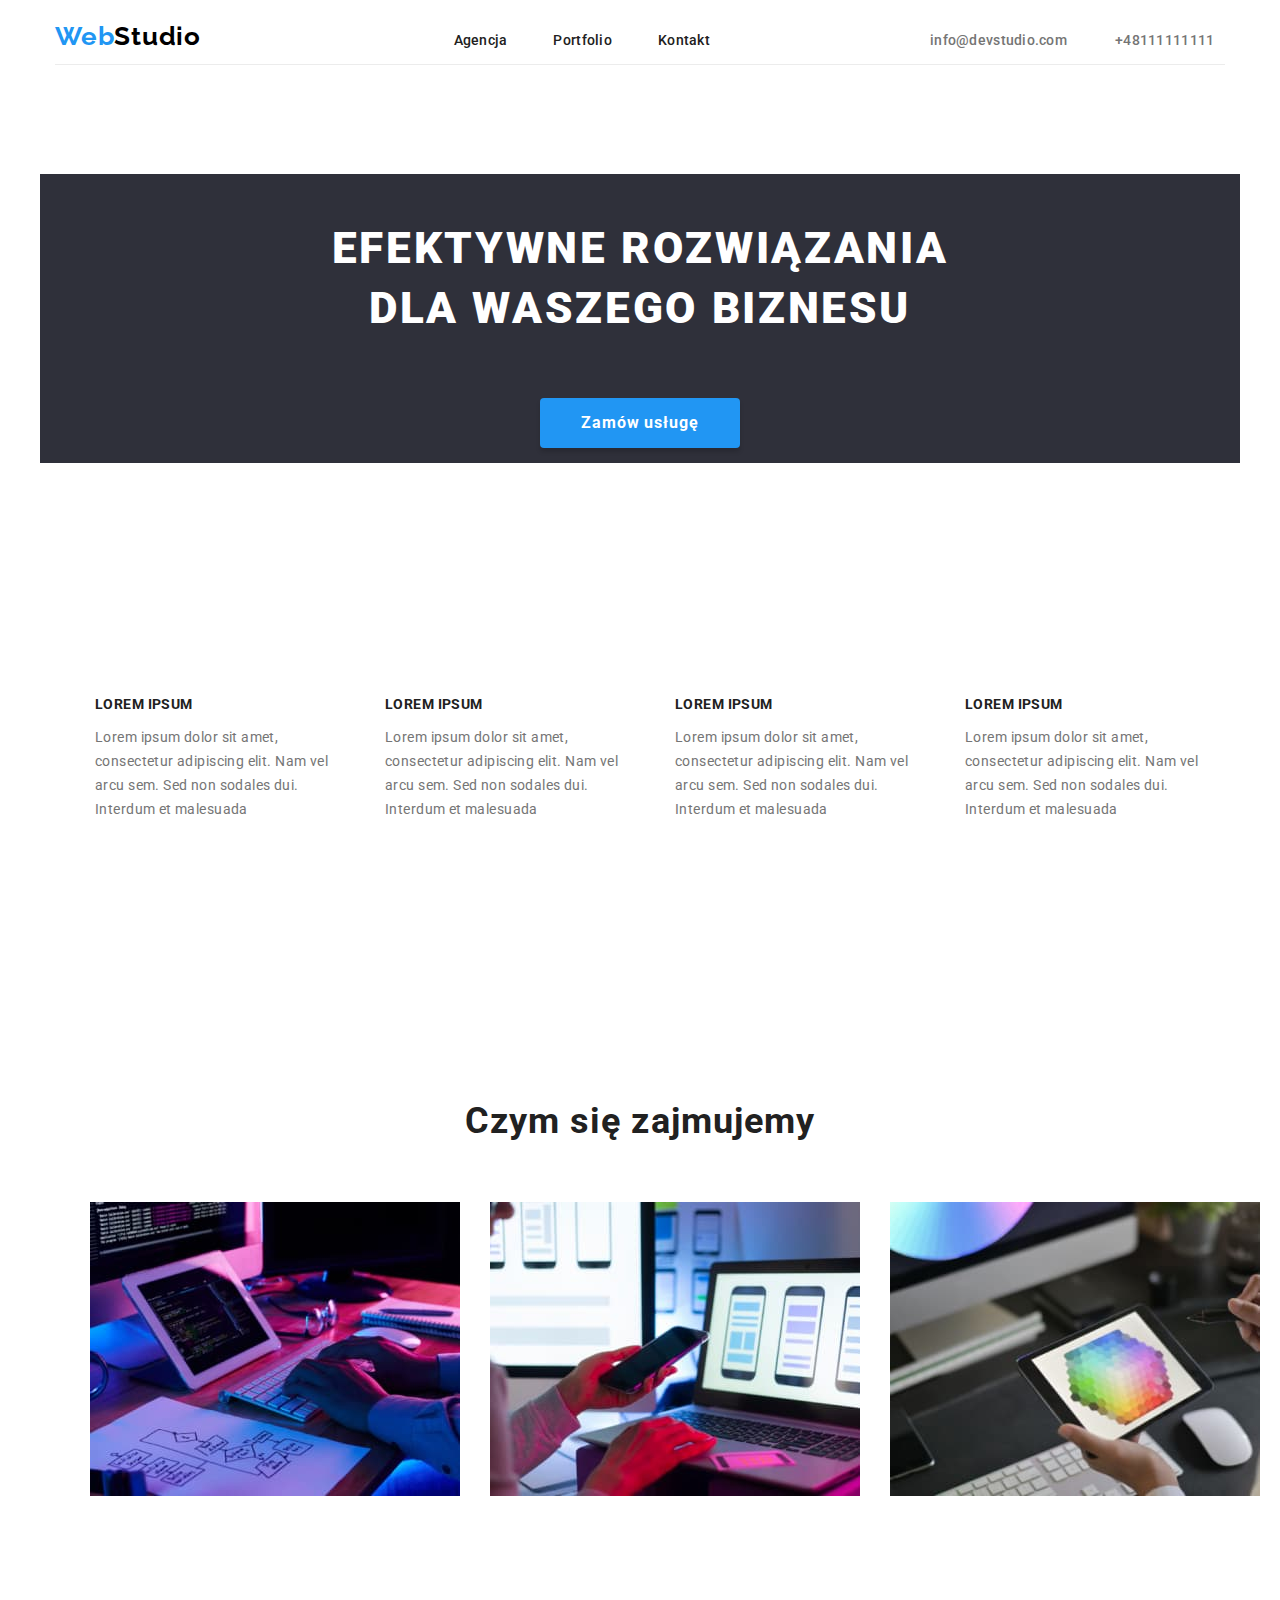
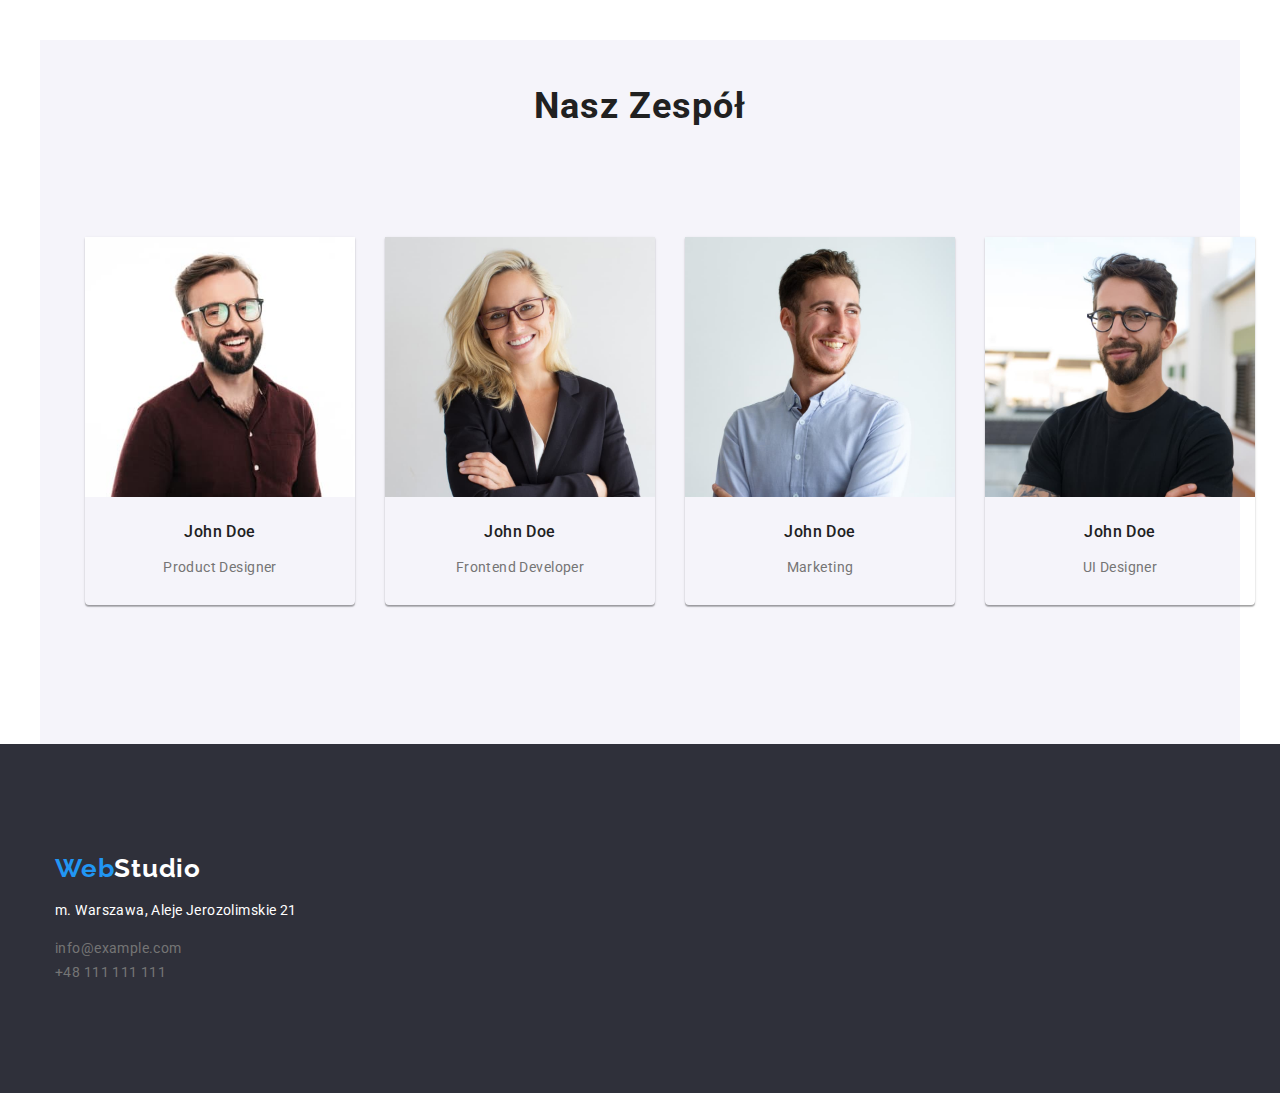
==== index.html @ 5cb28e23 "small fix" ====
<!DOCTYPE html>
<html lang="pl">
    <head>
        <meta charset="UTF-8" />
        <meta http-equiv="X-UA-Compatible" content="IE=edge" />
        <meta name="viewport" content="width=device-width,initial-scale=1-0" />
        <title>hw2 - main page</title>
        <link rel="preconnect" href="https://fonts.googleapis.com" />
        <link rel="preconnect" href="https://fonts.gstatic.com" crossorigin />
        <link
            href="https://fonts.googleapis.com/css2?family=Raleway:wght@700&family=Roboto:wght@400;500;700;900&display=swap"
            rel="stylesheet"
        />
        <link rel="stylesheet" href="https://cdnjs.cloudflare.com/ajax/libs/modern-normalize/1.1.0/modern-normalize.min.css" integrity="sha512-wpPYUAdjBVSE4KJnH1VR1HeZfpl1ub8YT/NKx4PuQ5NmX2tKuGu6U/JRp5y+Y8XG2tV+wKQpNHVUX03MfMFn9Q==" crossorigin="anonymous" referrerpolicy="no-referrer" />
        <link rel="stylesheet" href="./css/style.css" />
        
    </head>
    <body>
        <header class="menu section container">
        <div class="top-line">
            <div>
                <a
                href="https://tomaszdre.github.io/goit-markup-hw-03/"
                class="logo"
                ><span>Web</span><span class="studio-black">Studio</span></a
            > 
           </div>
           <nav>
                <ul class="navigation-list container">
                    <li><a href="index.html" class="decoration">Agencja</a></li>
                    <li><a href="./portfolio.html" class="decoration">Portfolio</a></li>
                    <li><a href="/kontakt" class="decoration">Kontakt</a></li>
                </ul>
            </nav>
            <div class="contacts-top-line">
                <a href="mailto:info@devstudio.com" class="contacs email">info@devstudio.com</a>
                <a href="tel:+48111111111" class="contacs phone">+48111111111</a>
            </div>
        </div>
        </header>
        <main>
            <section class="section-background section">
                <div class="container content">
                <h1>EFEKTYWNE ROZWIĄZANIA DLA WASZEGO BIZNESU</h1>
                <button type="button" class="button zamow-usluge">Zamów usługę</button>
            </div>
        </section>
            <section class="section">
                <div class="container">
                <ul class="lorem-list">
                    <li>
                        <h3>LOREM IPSUM</h3>
                        <p>
                            Lorem ipsum dolor sit amet, consectetur adipiscing
                            elit. Nam vel arcu sem. Sed non sodales dui. 
                            Interdum et malesuada
                        </p>
                    </li>
                    <li>
                        <h3>LOREM IPSUM</h3>
                        <p>
                            Lorem ipsum dolor sit amet, consectetur adipiscing
                            elit. Nam vel arcu sem. Sed non sodales dui.
                            Interdum et malesuada
                        </p>
                    </li>
                    <li>
                        <h3>LOREM IPSUM</h3>
                        <p>
                            Lorem ipsum dolor sit amet, consectetur adipiscing
                            elit. Nam vel arcu sem. Sed non sodales dui.
                            Interdum et malesuada
                        </p>
                    </li>
                    <li>
                        <h3>LOREM IPSUM</h3>
                        <p>
                            Lorem ipsum dolor sit amet, consectetur adipiscing
                            elit. Nam vel arcu sem. Sed non sodales dui.
                            Interdum et malesuada
                        </p>
                    </li>
                </ul>
                </div>
            </section>
            <section class="section">
            <div class="container what-we-do-background">
                <h2>Czym się zajmujemy</h2>
                <div class="container">
                    <ul class="what-we-do">
                    <li><img
                    src="./images/img3.jpg"
                    width="370"
                    height="294"
                    alt="Kodowanie programu"
                /></li>
                <li><img
                    src="./images/img2.jpg"
                    width="370"
                    height="294"
                    alt="Testowanie aplikacji mobilnej"
                /></li>
                <li><img
                    src="./images/img1.jpg"
                    width="370"
                    height="294"
                    alt="Projektowanie stron internetowych"
                /></li>
</ul>
</div>

                </div>
            </section>

            <section class="section our-team-background container">
                <h2>Nasz Zespół</h2>
                <div class="our-team-cards container">
                    <ul class="our-team container">
              <li>
                <figure class="team-card">
                  <img
                        src="./images/img11.jpg"
                        width="270"
                        height="260"
                        alt="Product Designer"
                    />
                    <figcaption class="figcaption">
                        <h4>John Doe</p>
                        <p>Product Designer</p>
                    </figcaption>
                </figure>
              </li>
              <li>
                <figure class="team-card">
                  <img
                        src="./images/img22.jpg"
                        width="270"
                        height="260"
                        alt="Frontend Developer"
                    />
                    <figcaption>
                        <h4>John Doe</p>
                        <p>Frontend Developer</p>
                    </figcaption>
                </figure>
              </li>
              <li>
                <figure class="team-card">
                  <img
                        src="./images/img33.jpg"
                        width="270"
                        height="260"
                        alt="Marketing"
                    />
                    <figcaption>
                        <h4>John Doe</p>
                        <p>Marketing</p>
                    </figcaption>
                </figure>
              </li>
              <li>
              <figure class="team-card">
                  <img
                        src="./images/img44.jpg"
                        width="270"
                        height="260"
                        alt="UI Designer"
                    />
                    <figcaption>
                        <h4>John Doe</p>
                        <p>UI Designer</p>
                    </figcaption>
                </figure>
              </li>
          </ul>
                </figure>
            </div>
            </section>
        </div>
        </main>

        <footer class="section background-footer footer-down">
            <div class="container">
            <a class="logo" href="index.html"
          ><span>Web</span><span class="logo studio-white">Studio</span></a>

            <address>
                <p class="address">m. Warszawa, Aleje Jerozolimskie 21</p>
                <a href="mailto:info@example.com" class="footer-address">info@example.com</a><br />
                <a href="tel:+48111111111" class="footer-address">+48 111 111 111</a>
            </address>
            </div>
        </footer>
    </body>
</html>
---- css/style.css ----
*,
*::before,
*::after {
    box-sizing: border-box;
}

.section {
    padding-top: 94px;
    padding-bottom: 94px;
}

/* notatka REDUKCJA MARGINESOW
margin: -94px; */

.container {
    margin: 0 auto;
    max-width: 1200px;
    padding: 15px;
}

:root {
    --backgroung-page-color: #e5e5e5;
    --brand-color-primary: #2196f3;
    --brand-color-background: #2f303a;
    --brand-color-secondary: #212121;
    --brand-color-ordinary: #f5f4fa;
    --brand-color-white: #ffffff;
    --brand-color-logo-black: #000000;
}

body {
    font-family: "Roboto", sans-serif;
    color: var(--brand-color-secondary);
    background-color: var(--background-page-color);
    max-width: 1600px;
    margin: 0 auto;
    flex-direction: row;
    flex-wrap: wrap;
    padding: 0;
}

button {
    cursor: pointer;
}

p {
    font-family: "Roboto";
    font-style: normal;
    font-weight: 400;
    font-size: 14px;
    line-height: 1.71;
    letter-spacing: 0.03em;
    color: #757575;
}

ul {
    list-style: none;
}

h1 {
    max-width: 696px;
    font-family: "Roboto";
    font-style: normal;
    font-weight: 900;
    font-size: 44px;
    line-height: 60px;
    text-align: center;
    letter-spacing: 0.06em;
    text-transform: uppercase;
    color: #ffffff;
}

h2 {
    font-style: normal;
    font-weight: 700;
    font-size: 36px;
    line-height: 42px;
    text-align: center;
    letter-spacing: 0.03em;
}

h3 {
    font-style: normal;
    font-weight: 700;
    font-size: 14px;
    line-height: 16px;
    letter-spacing: 0.03em;
    text-transform: uppercase;
}

h4 {
    font-weight: 500;
    font-size: 16px;
    line-height: 1.2;
    text-align: center;
    letter-spacing: 0.03em;
    padding-top: 0px;
    padding-bottom: 0px;
}

h5 {
    font-family: "Roboto";
    font-style: normal;
    font-weight: 700;
    font-size: 18px;
    line-height: 36px;
    letter-spacing: 0.06em;
    color: #212121;
}

a:hover,
:focus {
    color: #2196f3;
}

button:hover {
    background-color: #2196f3;
    color: #ffffff;
}

.button {
    font-family: "Roboto";
    font-style: normal;
    font-weight: 700;
    font-size: 16px;
    line-height: 1.8;
    align-items: center;
    text-align: center;
    letter-spacing: 0.06em;
    color: #ffffff;
    width: 200px;
    height: 50px;
    background: #2196f3;
    box-shadow: 0px 4px 4px #00000026;
    border-radius: 4px;
}

menu {
    display: flex;
    max-height: 80px;
    background-color: var(--brand-color-default);
}

/* LOGO */

.logo {
    text-decoration: none;
    font-family: "Raleway";
    font-style: normal;
    font-weight: 700;
    font-size: 26px;
    line-height: 1.2;
    letter-spacing: 0.03em;
    width: 145px;
    height: 31px;
    text-decoration: none;
    color: var(--brand-color-primary);
}

.studio-black {
    color: var(--brand-color-logo-black);
}

.studio-white {
    color: var(--brand-color-white);
}

.top-line {
    border-bottom: #ececec 1px solid;
    display: flex;
    flex-direction: row;
    justify-content: space-between;
    align-items: baseline;
    max-height: 80px;
}
/* NAVIGATION */

.navigation-list {
    align-items: baseline;
    display: flex;
    flex-direction: row;
    justify-content: space-between;
    max-width: 254px;
    gap: 46px;
}

.contacts-top-line {
    display: flex;
    gap: 50px;
}

.email {
    max-width: 135px;
    max-height: 16px;
    left: 1078px;
    top: 32px;
    letter-spacing: 0.02em;
    align-items: baseline;
}

.phone {
    width: 110px;
    height: 16px;
    left: 1263px;
    top: 32px;
    letter-spacing: 0.02em;
    align-items: baseline;
}

.contacs {
    font-style: normal;
    font-weight: 500;
    font-size: 14px;
    line-height: 16px;
    letter-spacing: 0.02em;
    color: #757575;
    text-decoration: none;
}

/* ZAMÓW USUGĘ */

.decoration {
    font-style: normal;
    font-weight: 500;
    font-size: 14px;
    line-height: 16px;
    text-decoration: none;
    letter-spacing: 0.02em;
    color: #212121;
}

/* LOREM IPSUM */

.lorem-list {
    display: inline-flex;
    justify-content: center;
    gap: 30px;
}

/* WHAT WE DO */

.what-we-do {
    display: flex;
    justify-content: center;
    align-items: center;
    gap: 30px;
}

.what-we-do-background {
    display: flex;
    flex-direction: column;
    gap: 50;
}

.address {
    font-style: normal;
    font-weight: 400;
    font-size: 14px;
    line-height: 24px;
    letter-spacing: 0.03em;
    color: #ffffff;
}
.footer-address {
    font-style: normal;
    font-weight: 400;
    font-size: 14px;
    line-height: 24px;
    letter-spacing: 0.03em;
    color: #757575;
    text-decoration: none;
}

.background-footer {
    background: #2f303a;
}

.container2 {
    display: flex;
    align-items: baseline;
    flex-direction: row;
}

.container3 {
    display: flex;
    justify-content: center;
    align-items: center;
    margin: 30px;
    margin-left: 215px;
}

/* EFEKTYWNE  */

.zamow-usluge {
    border: none;
}
.content {
    justify-content: space-around;
    display: flex;
    flex-direction: column;
    align-items: center;
    gap: 30px;
    background-color: var(--brand-color-background);
}

/* OUR TEAM */

.our-team-background {
    display: flex;
    background-color: var(--brand-color-ordinary);
    flex-direction: column;
    gap: 50px;
}

.our-team-cards {
    display: flex;
    gap: 30px;
}

.our-team {
    display: flex;
    align-items: center;
    gap: 30px;
}
.team-card {
    background-color: var(--white-text);
    width: 270px;
    height: 368px;
    box-shadow: 0px 1px 3px rgba(0, 0, 0, 0.12), 0px 1px 1px rgba(0, 0, 0, 0.14),
        0px 2px 1px rgba(0, 0, 0, 0.2);
    border-radius: 0px 0px 4px 4px;
    margin: 0;
    margin-bottom: 94px;
    padding: 0px;
}

.our-team-card-description {
    font-size: 16px;
    line-height: 1.2;
    text-align: center;
    letter-spacing: 0.03em;
    color: var(--inactive-header-contact-link);
}

/* PORTFOLIO */

.buttons-portfolio {
    padding-top: 50px;
    display: flex;
    justify-content: center;
    gap: 8px;
}
.button-portfolio {
    font-family: "Roboto";
    font-style: normal;
    font-weight: 500;
    font-size: 16px;
    line-height: 26px;
    text-align: center;
    letter-spacing: 0.03em;
    color: #212121;
    border: none;
    width: 121px;
    height: 38px;
    background: #f5f4fa;
    border-radius: 4px;
}

.wrap {
    display: flex;
    gap: 30px;
}
.header-border {
    box-sizing: border-box;
    font-size: 18px;
    background: #ffffff;
    margin: 30px;
}

.p {
    font-family: "Roboto";
    font-style: normal;
    font-weight: 400;
    font-size: 16px;
    line-height: 30px;
    letter-spacing: 0.03em;
    color: #757575;
}

.border-caption {
    max-height: 110px;
    display: flex;
    flex-direction: column;
    gap: 4px;
    padding-right: 24px;
    padding-left: 24px;
    padding-bottom: 20px;
    border-left: 1px solid #eeeeee;
    border-right: 1px solid #eeeeee;
    border-bottom: 1px solid #eeeeee;
}
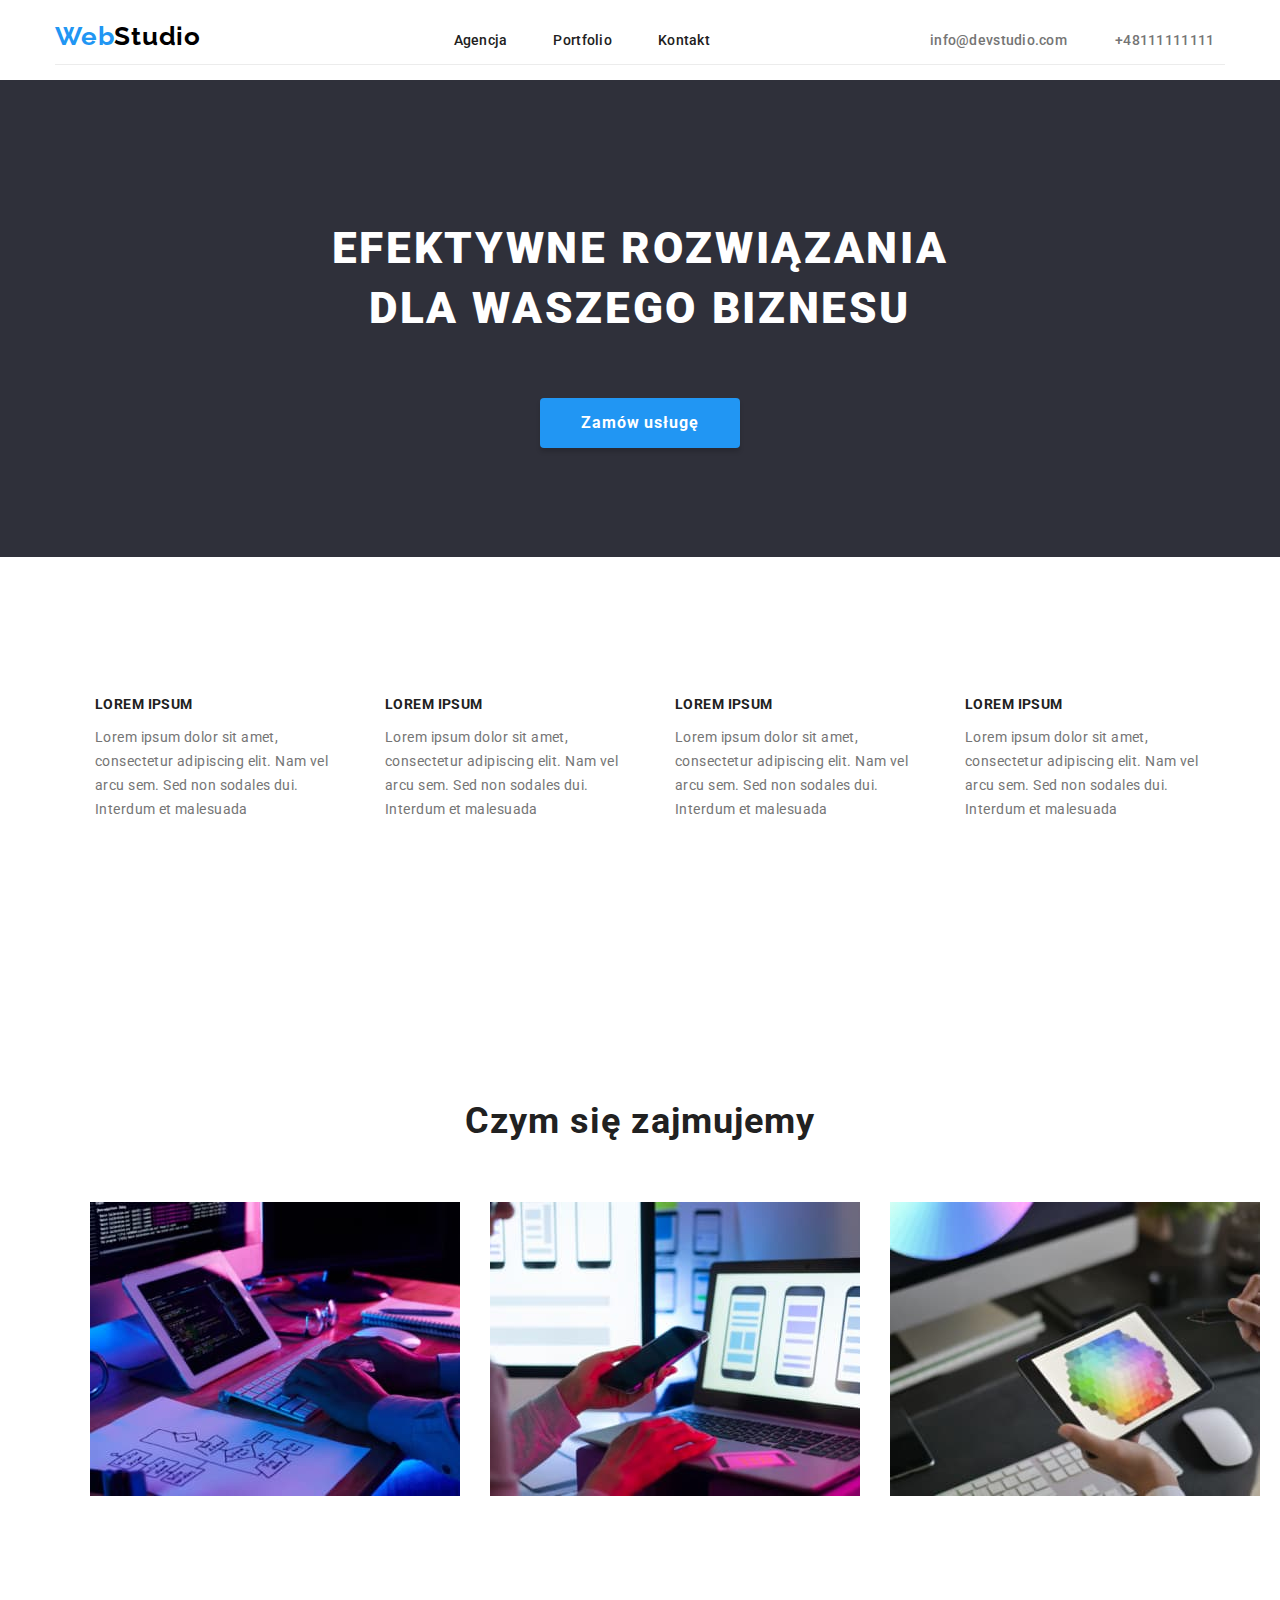
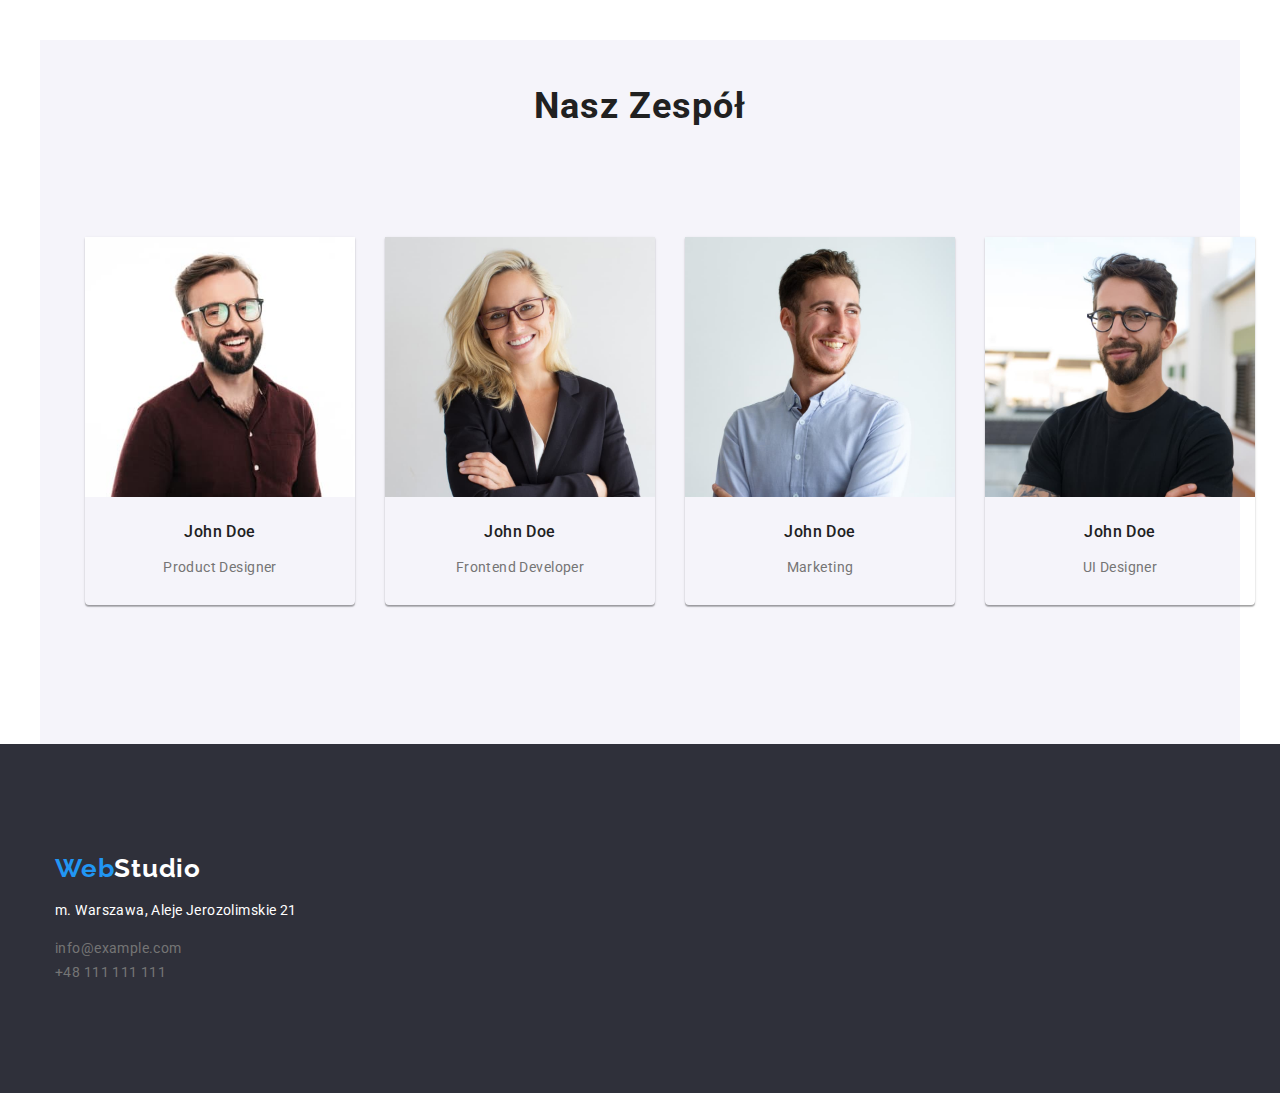
==== commit 5fdc2d76: "changed background" ====
--- a/index.html
+++ b/index.html
@@ -39,12 +39,14 @@
         </div>
         </header>
         <main>
-            <section class="section-background section">
+
+            <section class="section background-footer">
                 <div class="container content">
                 <h1>EFEKTYWNE ROZWIĄZANIA DLA WASZEGO BIZNESU</h1>
-                <button type="button" class="button zamow-usluge">Zamów usługę</button>
+                <button type="button" class="button order-service">Zamów usługę</button>
             </div>
         </section>
+
             <section class="section">
                 <div class="container">
                 <ul class="lorem-list">
@@ -179,7 +181,7 @@
         </div>
         </main>
 
-        <footer class="section background-footer footer-down">
+        <footer class="section background-footer">
             <div class="container">
             <a class="logo" href="index.html"
           ><span>Web</span><span class="logo studio-white">Studio</span></a>
--- a/css/style.css
+++ b/css/style.css
@@ -32,11 +32,11 @@
     font-family: "Roboto", sans-serif;
     color: var(--brand-color-secondary);
     background-color: var(--background-page-color);
-    max-width: 1600px;
     margin: 0 auto;
     flex-direction: row;
     flex-wrap: wrap;
     padding: 0;
+    
 }
 
 button {
@@ -290,7 +290,7 @@
 
 /* EFEKTYWNE  */
 
-.zamow-usluge {
+.order-service {
     border: none;
 }
 .content {
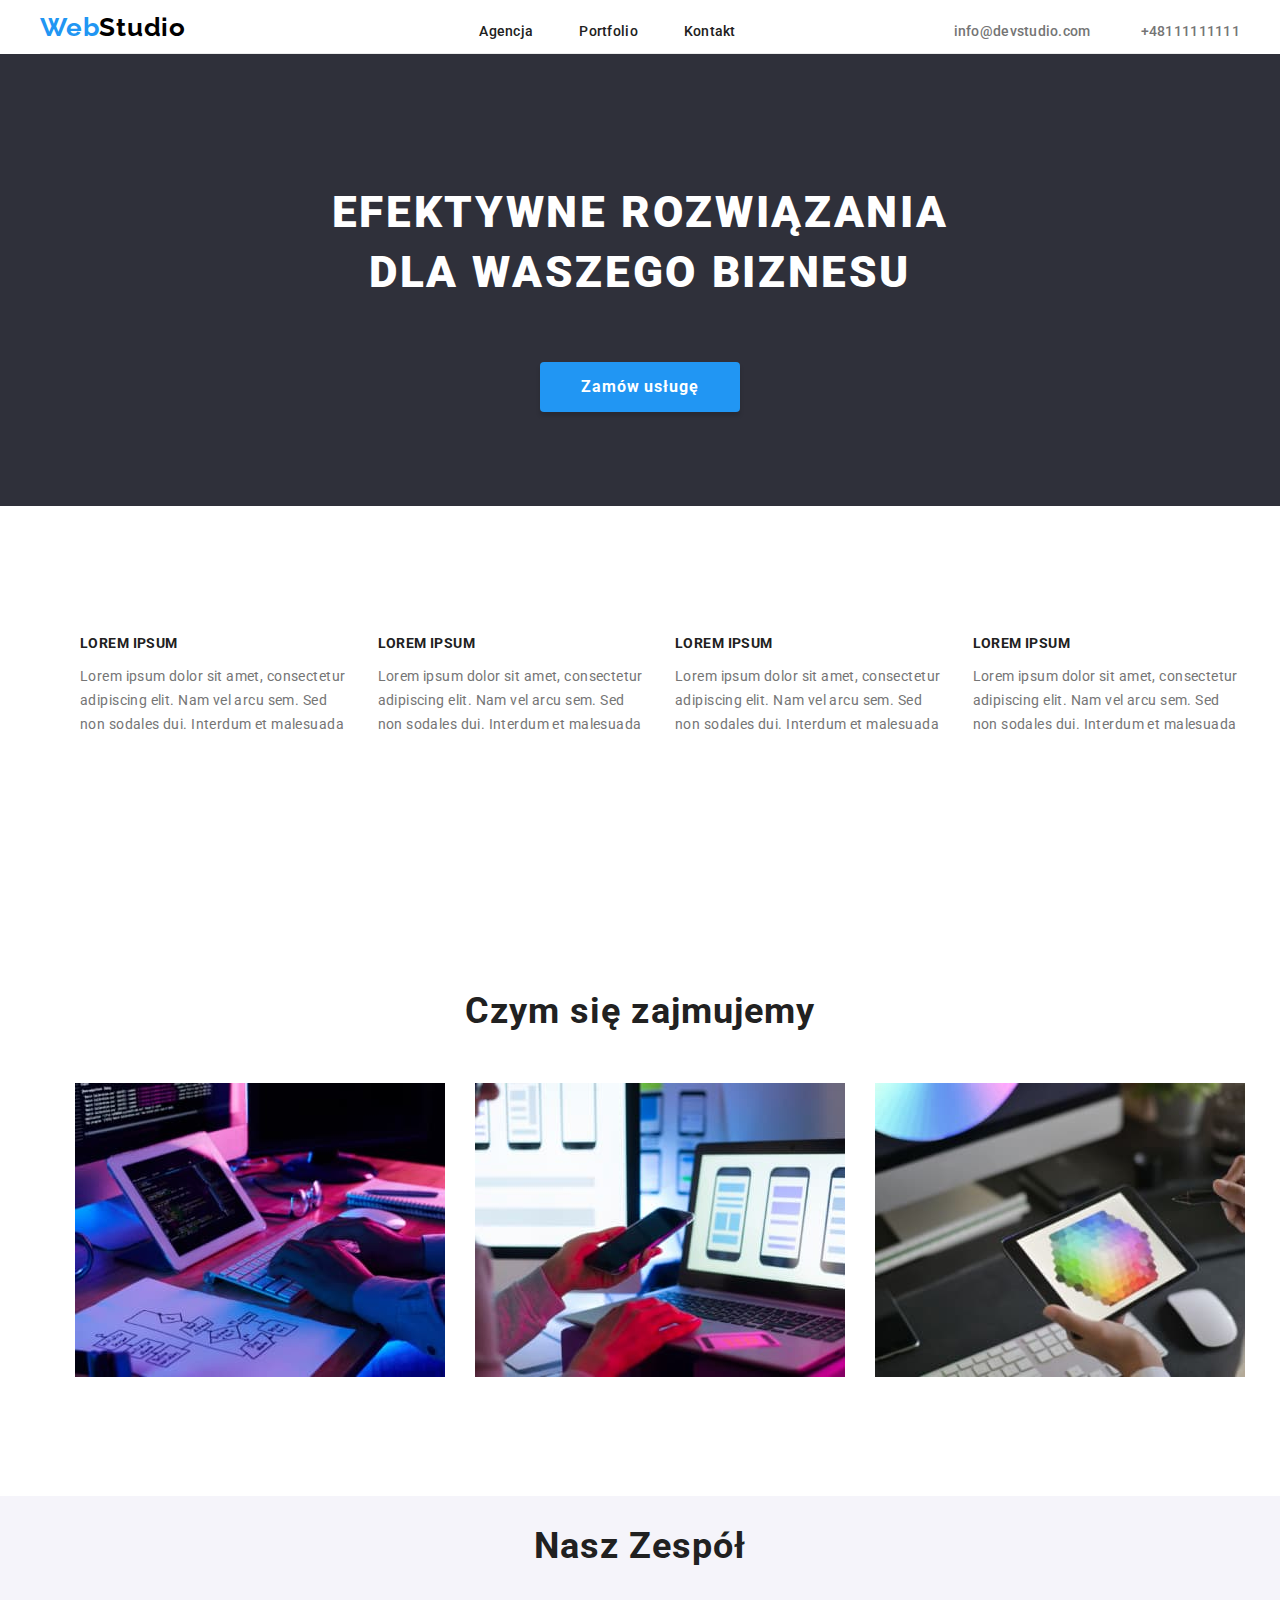
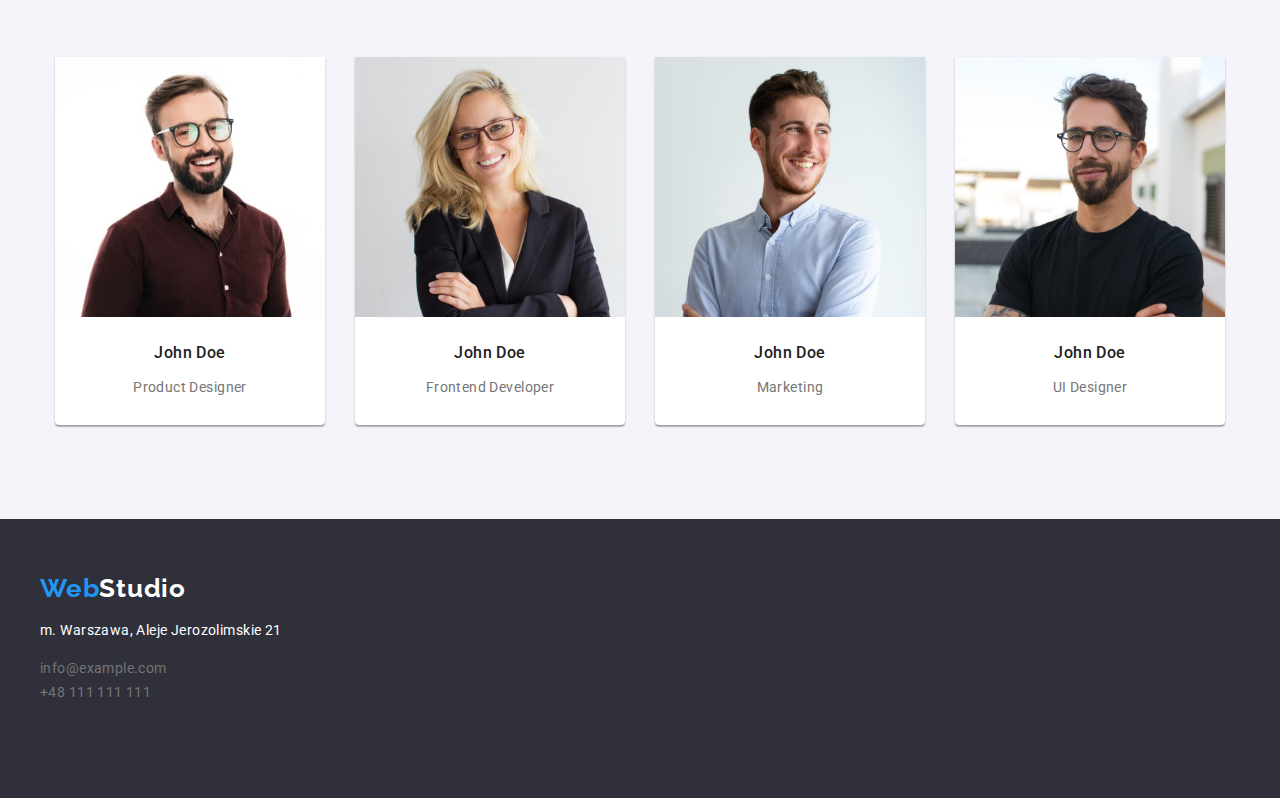
==== commit 3b2ea0f1: "fixed bugs" ====
--- a/index.html
+++ b/index.html
@@ -26,7 +26,7 @@
             > 
            </div>
            <nav>
-                <ul class="navigation-list container">
+                <ul class="navigation-list">
                     <li><a href="index.html" class="decoration">Agencja</a></li>
                     <li><a href="./portfolio.html" class="decoration">Portfolio</a></li>
                     <li><a href="/kontakt" class="decoration">Kontakt</a></li>
@@ -114,7 +114,7 @@
                 </div>
             </section>
 
-            <section class="section our-team-background container">
+            <section class="section our-team-background container2">
                 <h2>Nasz Zespół</h2>
                 <div class="our-team-cards container">
                     <ul class="our-team container">
@@ -126,7 +126,7 @@
                         height="260"
                         alt="Product Designer"
                     />
-                    <figcaption class="figcaption">
+                    <figcaption>
                         <h4>John Doe</p>
                         <p>Product Designer</p>
                     </figcaption>
@@ -182,10 +182,9 @@
         </main>
 
         <footer class="section background-footer">
-            <div class="container">
+            <div class="container container3">
             <a class="logo" href="index.html"
           ><span>Web</span><span class="logo studio-white">Studio</span></a>
-
             <address>
                 <p class="address">m. Warszawa, Aleje Jerozolimskie 21</p>
                 <a href="mailto:info@example.com" class="footer-address">info@example.com</a><br />
--- a/css/style.css
+++ b/css/style.css
@@ -14,8 +14,10 @@
 
 .container {
     margin: 0 auto;
+    margin-top: 5px;
     max-width: 1200px;
-    padding: 15px;
+    padding: 0px;
+    flex-wrap: wrap;
 }
 
 :root {
@@ -34,9 +36,7 @@
     background-color: var(--background-page-color);
     margin: 0 auto;
     flex-direction: row;
-    flex-wrap: wrap;
     padding: 0;
-    
 }
 
 button {
@@ -172,6 +172,7 @@
     justify-content: space-between;
     align-items: baseline;
     max-height: 80px;
+    margin: 0 auto;
 }
 /* NAVIGATION */
 
@@ -180,7 +181,8 @@
     display: flex;
     flex-direction: row;
     justify-content: space-between;
-    max-width: 254px;
+    max-width: 261px;
+    max-height: 16px;
     gap: 46px;
 }
 
@@ -190,19 +192,19 @@
 }
 
 .email {
-    max-width: 135px;
+    /* max-width: 135px;
     max-height: 16px;
     left: 1078px;
-    top: 32px;
+    top: 32px; */
     letter-spacing: 0.02em;
     align-items: baseline;
 }
 
 .phone {
-    width: 110px;
+    /* width: 110px;
     height: 16px;
     left: 1263px;
-    top: 32px;
+    top: 32px; */
     letter-spacing: 0.02em;
     align-items: baseline;
 }
@@ -275,17 +277,14 @@
 }
 
 .container2 {
-    display: flex;
-    align-items: baseline;
-    flex-direction: row;
+    margin: 0 auto;
+    margin-top: 5px;
+    max-width: 1600px;
+    padding: 0px;
 }
 
 .container3 {
-    display: flex;
-    justify-content: center;
-    align-items: center;
-    margin: 30px;
-    margin-left: 215px;
+    margin-top: -40px;
 }
 
 /* EFEKTYWNE  */
@@ -322,7 +321,7 @@
     gap: 30px;
 }
 .team-card {
-    background-color: var(--white-text);
+    background-color: var(--brand-color-white);
     width: 270px;
     height: 368px;
     box-shadow: 0px 1px 3px rgba(0, 0, 0, 0.12), 0px 1px 1px rgba(0, 0, 0, 0.14),
@@ -367,7 +366,9 @@
 
 .wrap {
     display: flex;
-    gap: 30px;
+    gap: 25px;
+    margin-left: 280px;
+    flex-wrap: wrap;
 }
 .header-border {
     box-sizing: border-box;
@@ -398,3 +399,4 @@
     border-right: 1px solid #eeeeee;
     border-bottom: 1px solid #eeeeee;
 }
+.no-gap {display: block;}
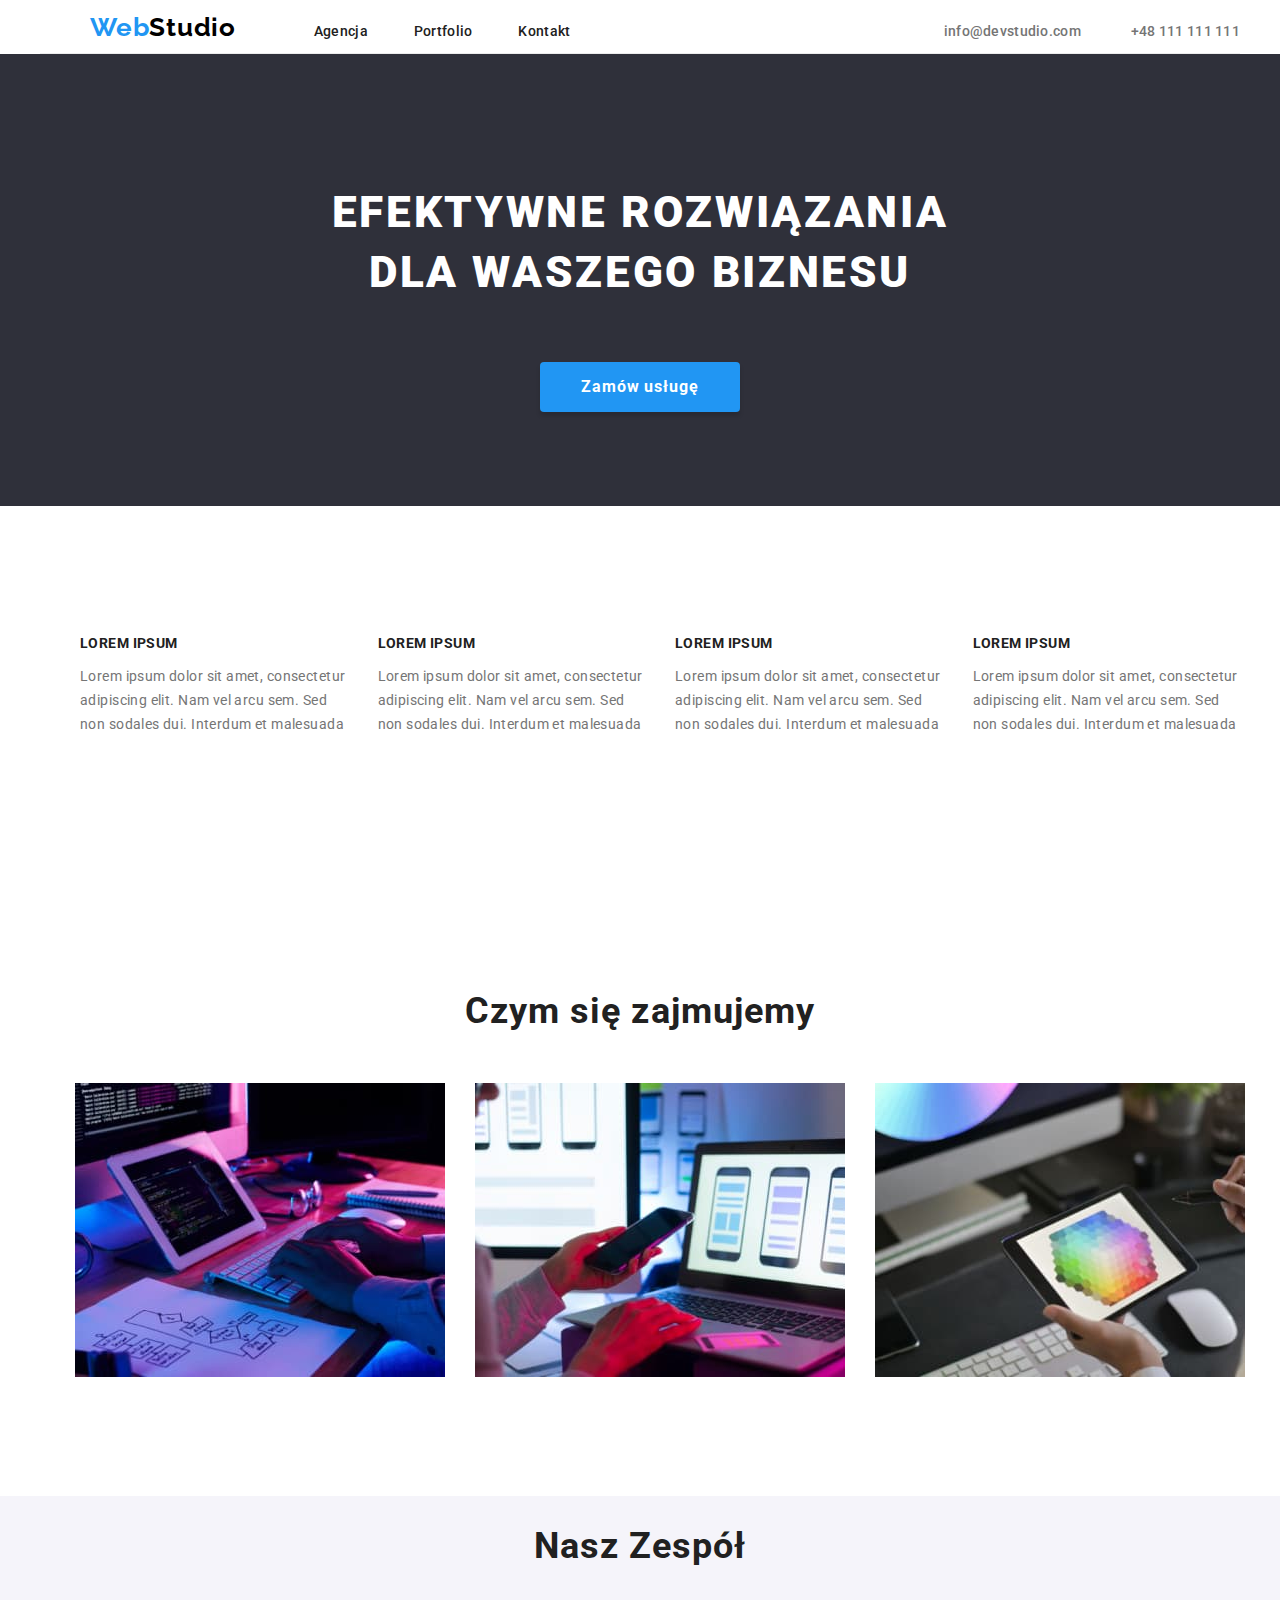
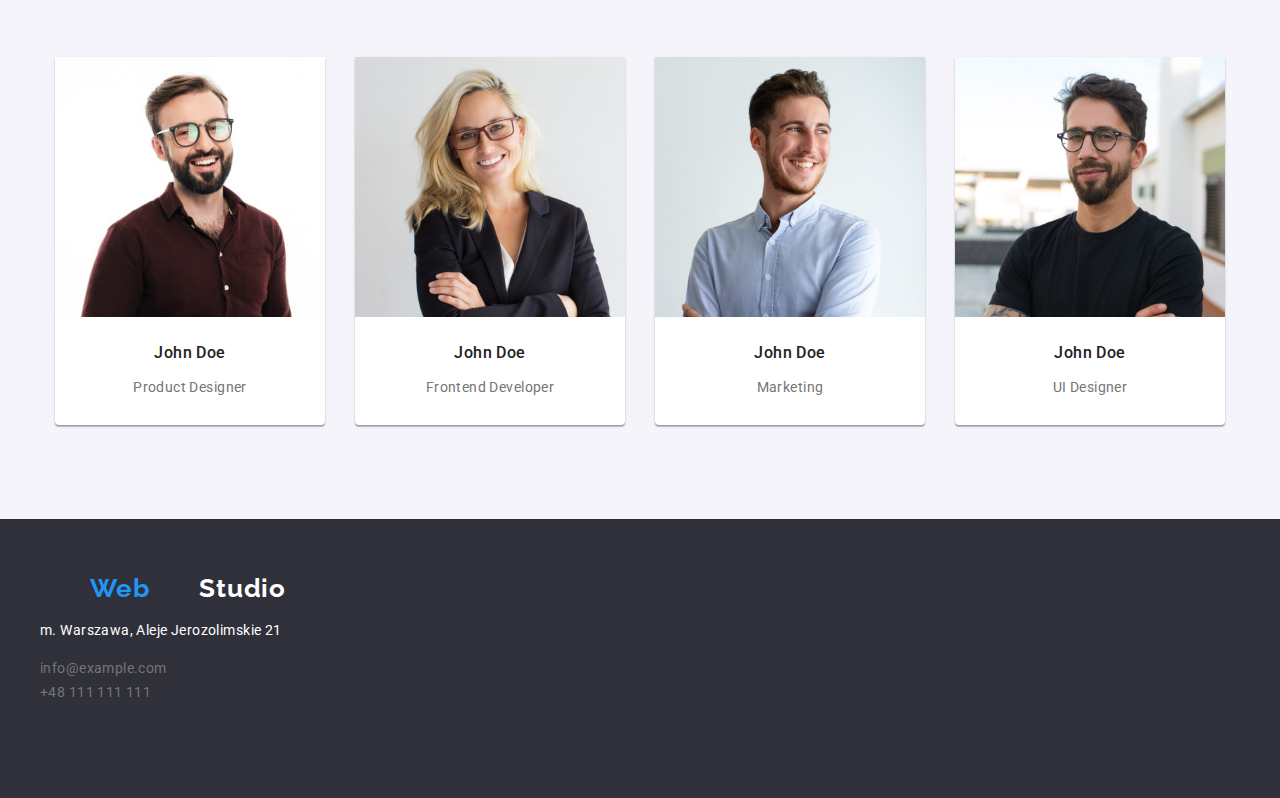
==== commit f1091fec: "header fix" ====
--- a/index.html
+++ b/index.html
@@ -34,7 +34,7 @@
             </nav>
             <div class="contacts-top-line">
                 <a href="mailto:info@devstudio.com" class="contacs email">info@devstudio.com</a>
-                <a href="tel:+48111111111" class="contacs phone">+48111111111</a>
+                <a href="tel:+48111111111" class="contacs phone">+48 111 111 111</a>
             </div>
         </div>
         </header>
--- a/css/style.css
+++ b/css/style.css
@@ -153,6 +153,7 @@
     letter-spacing: 0.03em;
     width: 145px;
     height: 31px;
+    margin-left: 50px;
     text-decoration: none;
     color: var(--brand-color-primary);
 }
@@ -189,6 +190,7 @@
 .contacts-top-line {
     display: flex;
     gap: 50px;
+    margin-left: 371px;
 }
 
 .email {
@@ -399,4 +401,6 @@
     border-right: 1px solid #eeeeee;
     border-bottom: 1px solid #eeeeee;
 }
-.no-gap {display: block;}
+.no-gap {
+    display: block;
+}
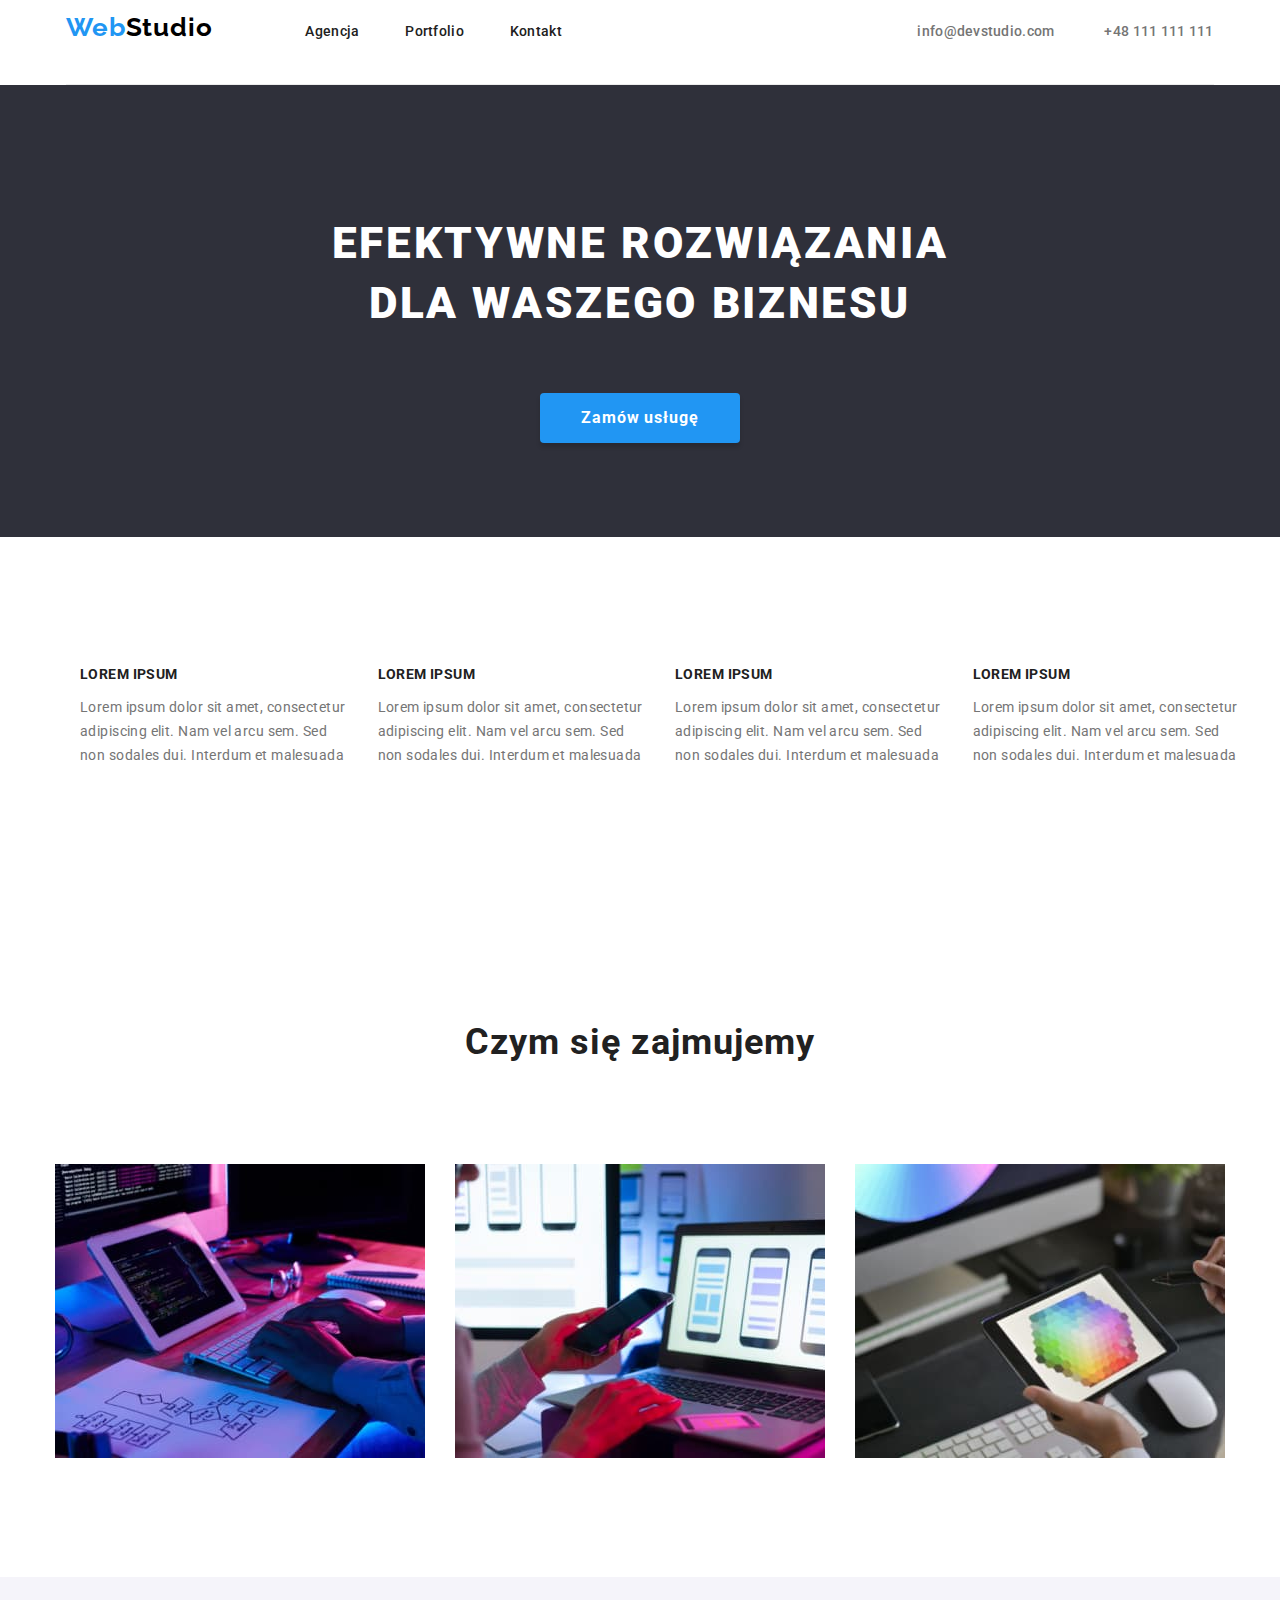
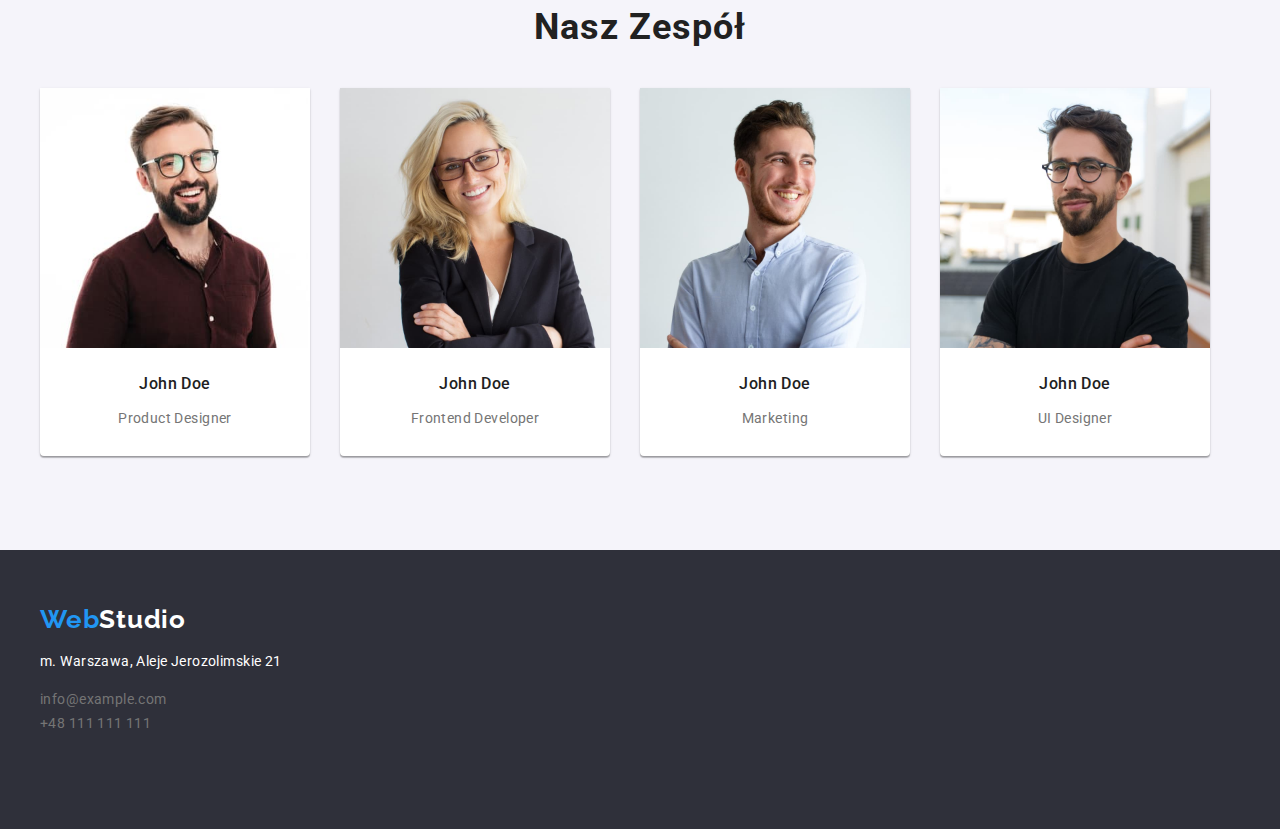
==== commit 32ce24b7: "bug fixes" ====
--- a/index.html
+++ b/index.html
@@ -183,8 +183,9 @@
 
         <footer class="section background-footer">
             <div class="container container3">
-            <a class="logo" href="index.html"
-          ><span>Web</span><span class="logo studio-white">Studio</span></a>
+            <a class="logo" href="index.html">
+                <span>Web</span><span class="logo studio-white">Studio</span></a>
+                
             <address>
                 <p class="address">m. Warszawa, Aleje Jerozolimskie 21</p>
                 <a href="mailto:info@example.com" class="footer-address">info@example.com</a><br />
--- a/css/style.css
+++ b/css/style.css
@@ -15,7 +15,7 @@
 .container {
     margin: 0 auto;
     margin-top: 5px;
-    max-width: 1200px;
+    width: 1200px;
     padding: 0px;
     flex-wrap: wrap;
 }
@@ -135,9 +135,9 @@
     border-radius: 4px;
 }
 
-menu {
-    display: flex;
-    max-height: 80px;
+.menu {
+    display: flex;
+    height: 80px;
     background-color: var(--brand-color-default);
 }
 
@@ -153,7 +153,6 @@
     letter-spacing: 0.03em;
     width: 145px;
     height: 31px;
-    margin-left: 50px;
     text-decoration: none;
     color: var(--brand-color-primary);
 }
@@ -168,6 +167,7 @@
 
 .top-line {
     border-bottom: #ececec 1px solid;
+    max-width: 1600px;
     display: flex;
     flex-direction: row;
     justify-content: space-between;
@@ -185,12 +185,15 @@
     max-width: 261px;
     max-height: 16px;
     gap: 46px;
+    margin-right: 0px;
+    margin-left: 53px;
+
 }
 
 .contacts-top-line {
     display: flex;
     gap: 50px;
-    margin-left: 371px;
+    margin-left: 391px;
 }
 
 .email {
@@ -248,12 +251,13 @@
     justify-content: center;
     align-items: center;
     gap: 30px;
+    padding: 0px;
 }
 
 .what-we-do-background {
     display: flex;
     flex-direction: column;
-    gap: 50;
+    gap: 50px;
 }
 
 .address {
@@ -309,7 +313,7 @@
     display: flex;
     background-color: var(--brand-color-ordinary);
     flex-direction: column;
-    gap: 50px;
+    max-width: 1900px;
 }
 
 .our-team-cards {
@@ -344,8 +348,11 @@
 
 /* PORTFOLIO */
 
+.pad-but {padding-top: 30px;}
+
 .buttons-portfolio {
-    padding-top: 50px;
+    padding-top: 94px;
+    padding-bottom: 0px;
     display: flex;
     justify-content: center;
     gap: 8px;
@@ -376,7 +383,7 @@
     box-sizing: border-box;
     font-size: 18px;
     background: #ffffff;
-    margin: 30px;
+    margin: 0px;
 }
 
 .p {
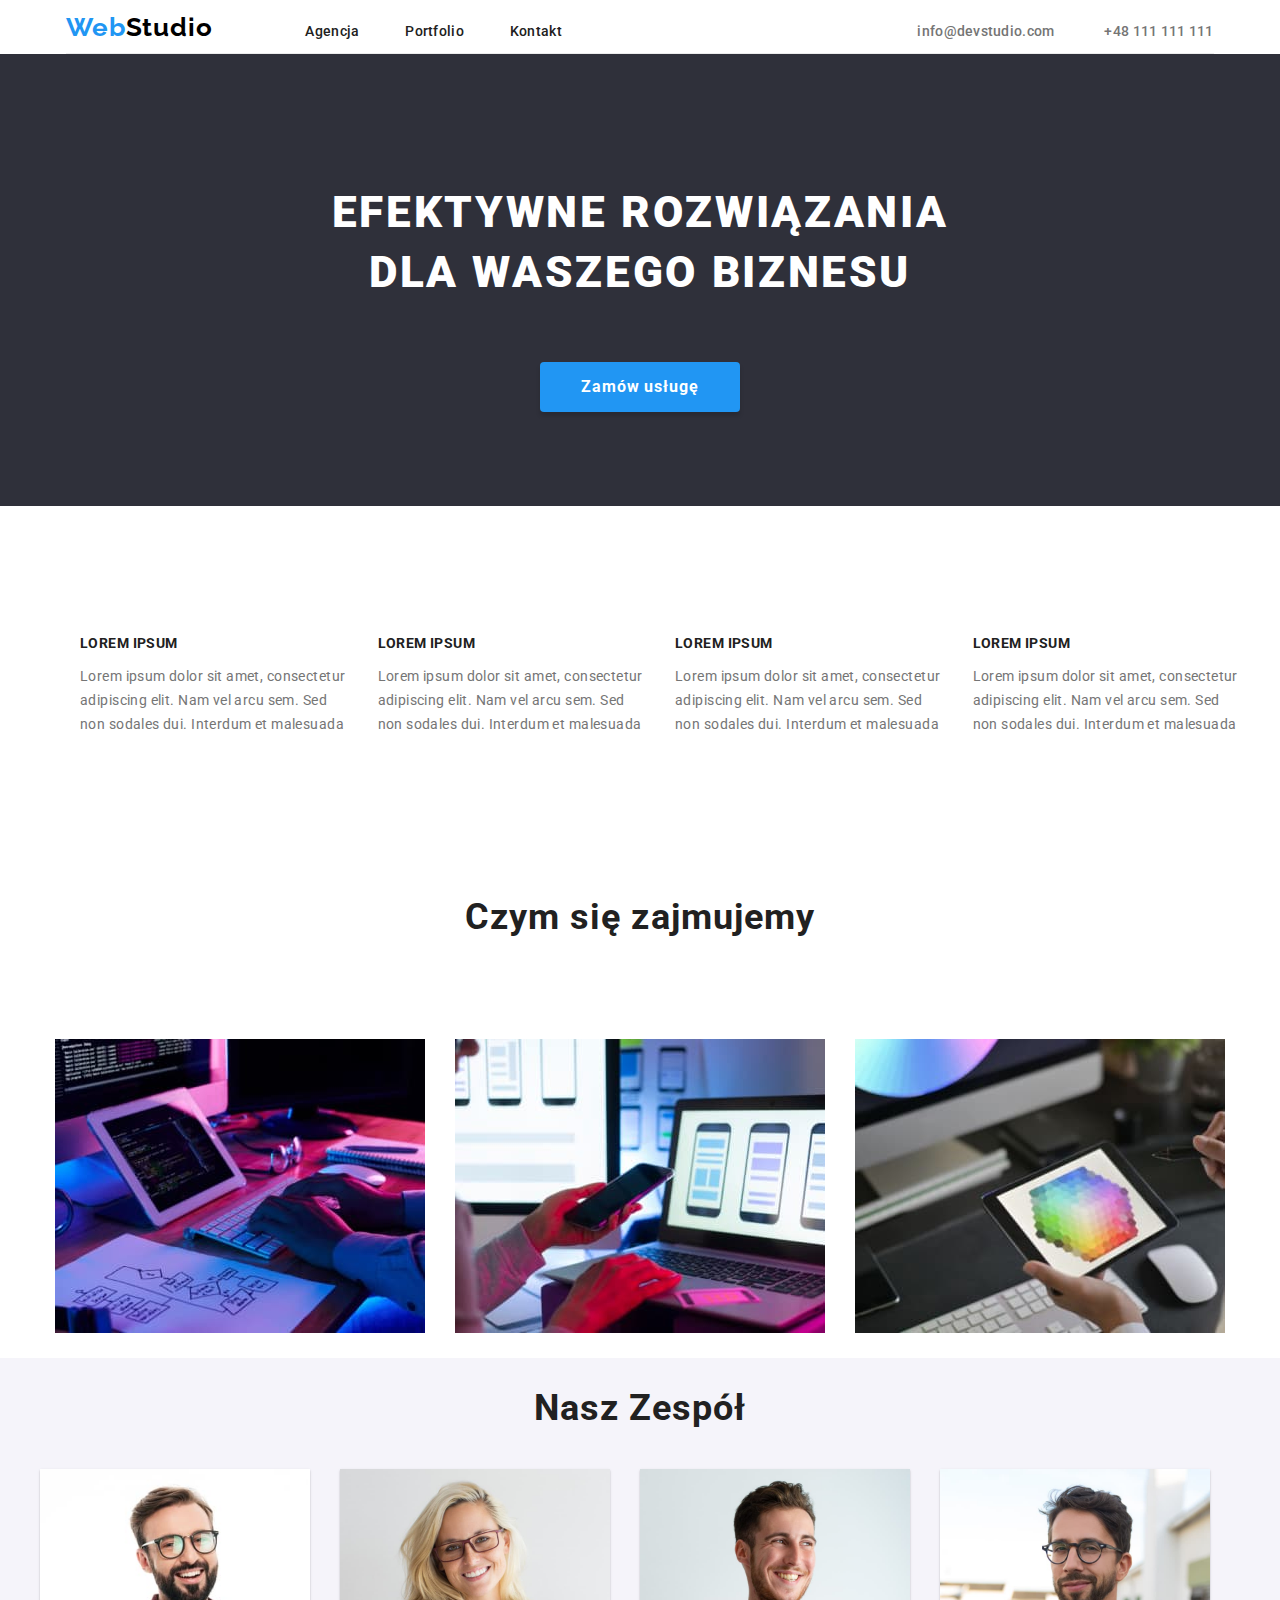
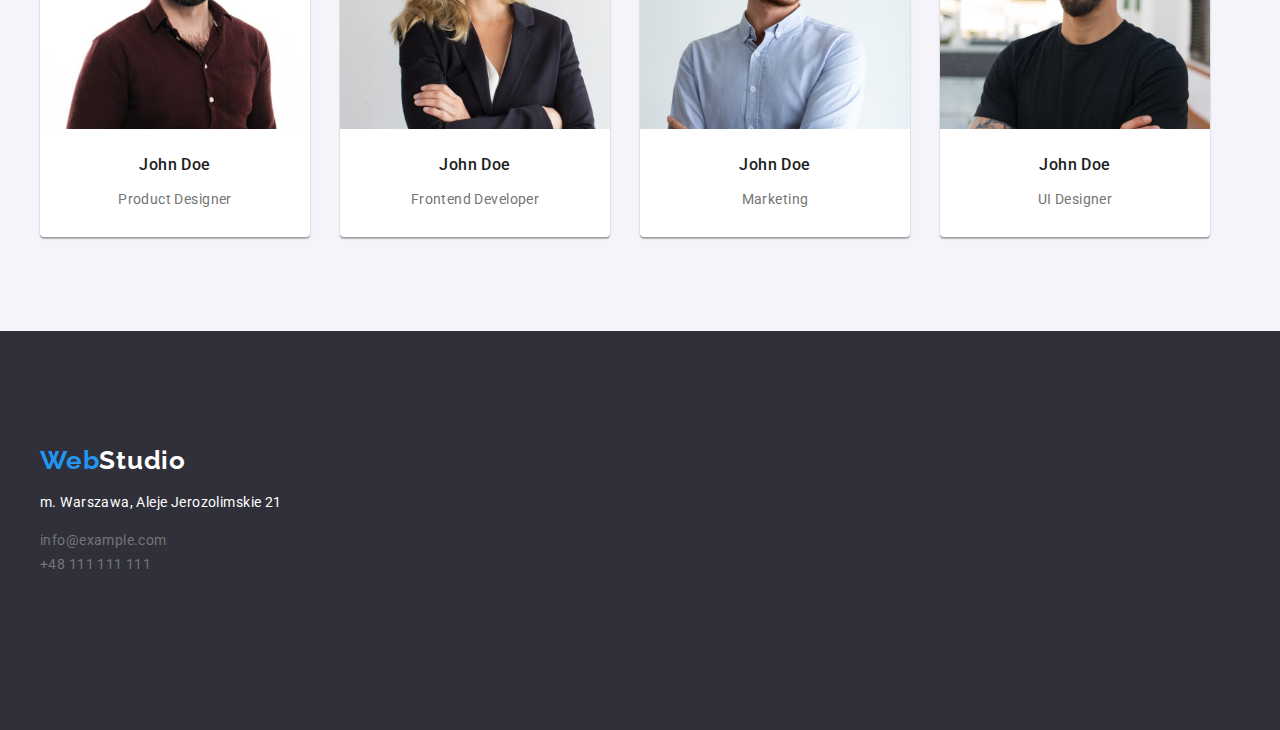
==== commit 395ccfd9: "padding 94 to 60 in footer (mentor suggested) bug fixes" ====
--- a/index.html
+++ b/index.html
@@ -85,7 +85,7 @@
                 </ul>
                 </div>
             </section>
-            <section class="section">
+            <section>
             <div class="container what-we-do-background">
                 <h2>Czym się zajmujemy</h2>
                 <div class="container">
--- a/css/style.css
+++ b/css/style.css
@@ -137,7 +137,7 @@
 
 .menu {
     display: flex;
-    height: 80px;
+    /* padding jest 32, daje tyle i jest źle, tak samo jak usuwam statyczne wartości z header, nic sie nie zmienia, jedynie na gorzej */
     background-color: var(--brand-color-default);
 }
 
@@ -187,7 +187,6 @@
     gap: 46px;
     margin-right: 0px;
     margin-left: 53px;
-
 }
 
 .contacts-top-line {
@@ -291,6 +290,8 @@
 
 .container3 {
     margin-top: -40px;
+    padding-top: 60px;
+    padding-bottom: 60px;
 }
 
 /* EFEKTYWNE  */
@@ -348,7 +349,10 @@
 
 /* PORTFOLIO */
 
-.pad-but {padding-top: 30px;}
+.pad-but {
+    padding-top: 30px;
+    
+}
 
 .buttons-portfolio {
     padding-top: 94px;
@@ -375,8 +379,7 @@
 
 .wrap {
     display: flex;
-    gap: 25px;
-    margin-left: 280px;
+    gap: 25px;;
     flex-wrap: wrap;
 }
 .header-border {
@@ -391,7 +394,7 @@
     font-style: normal;
     font-weight: 400;
     font-size: 16px;
-    line-height: 30px;
+    line-height: 4px;
     letter-spacing: 0.03em;
     color: #757575;
 }
@@ -411,3 +414,4 @@
 .no-gap {
     display: block;
 }
+/* Usuń margin i za duży line-height */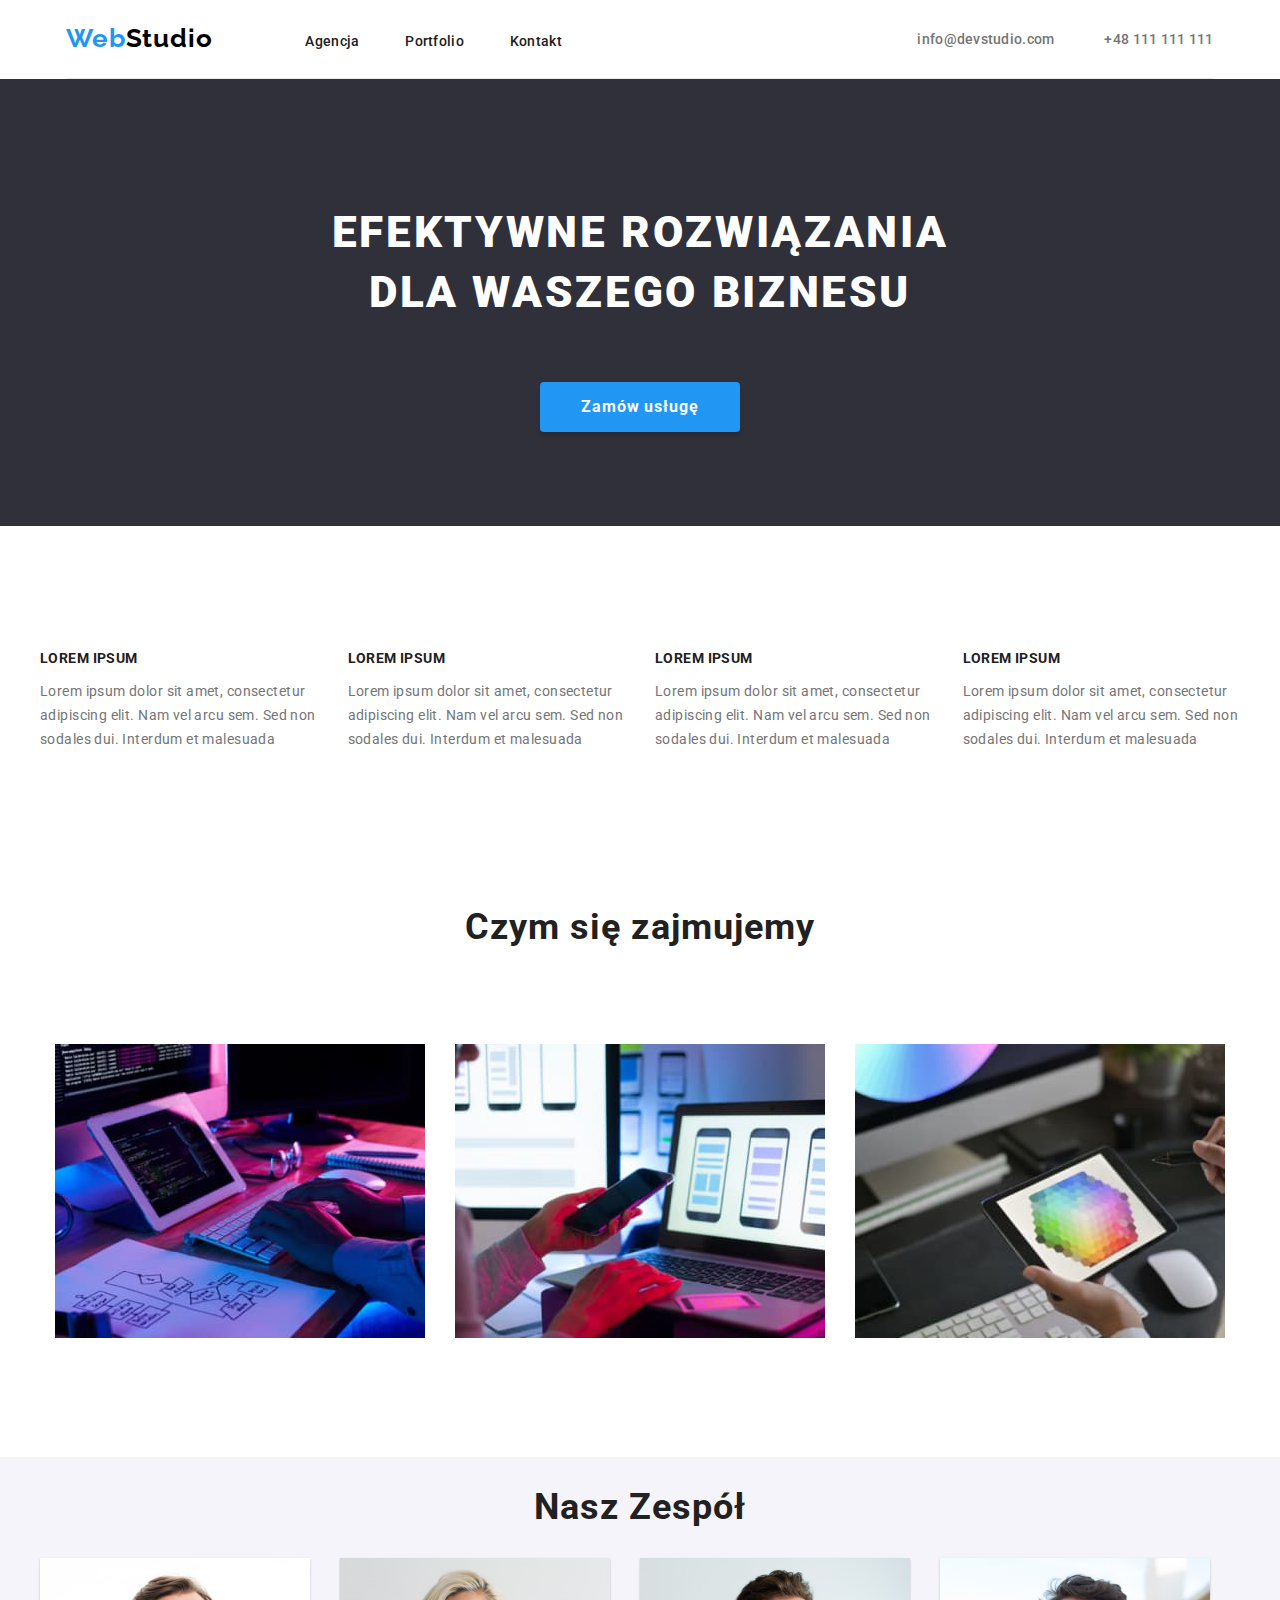
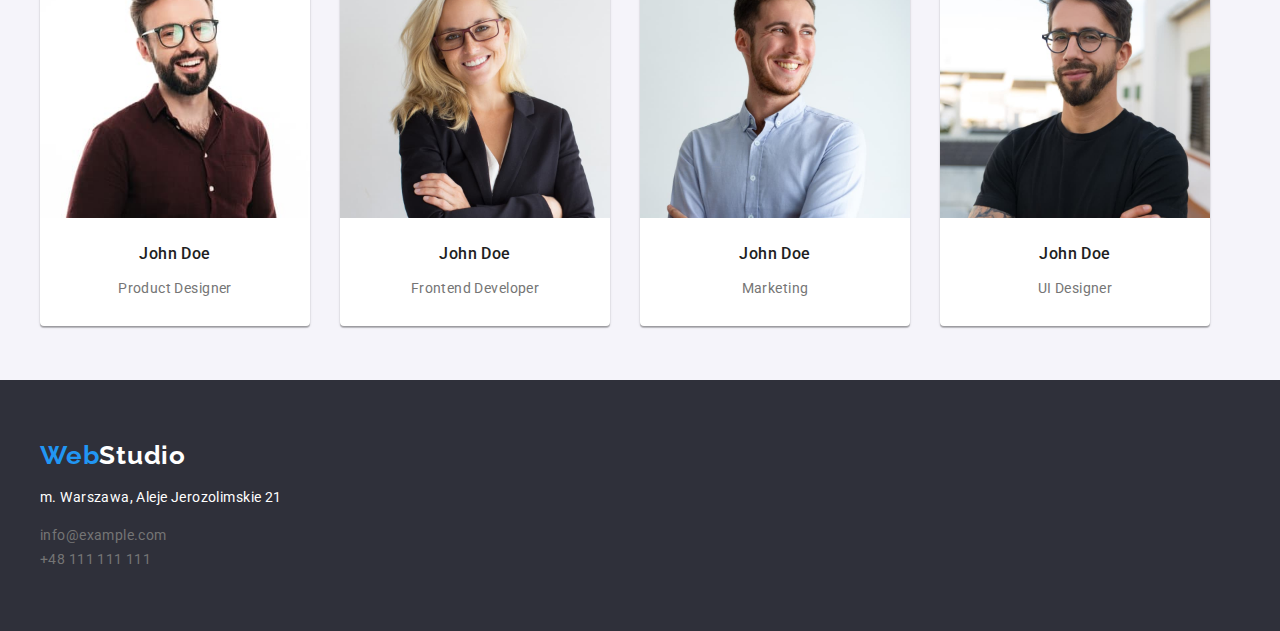
==== commit 48a66aa4: "the section class has been removed from <footer>" ====
--- a/index.html
+++ b/index.html
@@ -181,7 +181,7 @@
         </div>
         </main>
 
-        <footer class="section background-footer">
+        <footer class=" background-footer">
             <div class="container container3">
             <a class="logo" href="index.html">
                 <span>Web</span><span class="logo studio-white">Studio</span></a>
--- a/css/style.css
+++ b/css/style.css
@@ -14,7 +14,6 @@
 
 .container {
     margin: 0 auto;
-    margin-top: 5px;
     width: 1200px;
     padding: 0px;
     flex-wrap: wrap;
@@ -171,9 +170,10 @@
     display: flex;
     flex-direction: row;
     justify-content: space-between;
-    align-items: baseline;
+    align-items: center;
     max-height: 80px;
     margin: 0 auto;
+    padding: 15px 0;
 }
 /* NAVIGATION */
 
@@ -241,6 +241,7 @@
     display: inline-flex;
     justify-content: center;
     gap: 30px;
+    padding: 0;
 }
 
 /* WHAT WE DO */
@@ -257,6 +258,7 @@
     display: flex;
     flex-direction: column;
     gap: 50px;
+    padding-bottom: 94px;
 }
 
 .address {
@@ -351,7 +353,6 @@
 
 .pad-but {
     padding-top: 30px;
-    
 }
 
 .buttons-portfolio {
@@ -379,7 +380,7 @@
 
 .wrap {
     display: flex;
-    gap: 25px;;
+    gap: 25px;
     flex-wrap: wrap;
 }
 .header-border {
@@ -414,4 +415,4 @@
 .no-gap {
     display: block;
 }
-/* Usuń margin i za duży line-height */+/* Usuń margin i za duży line-height */
